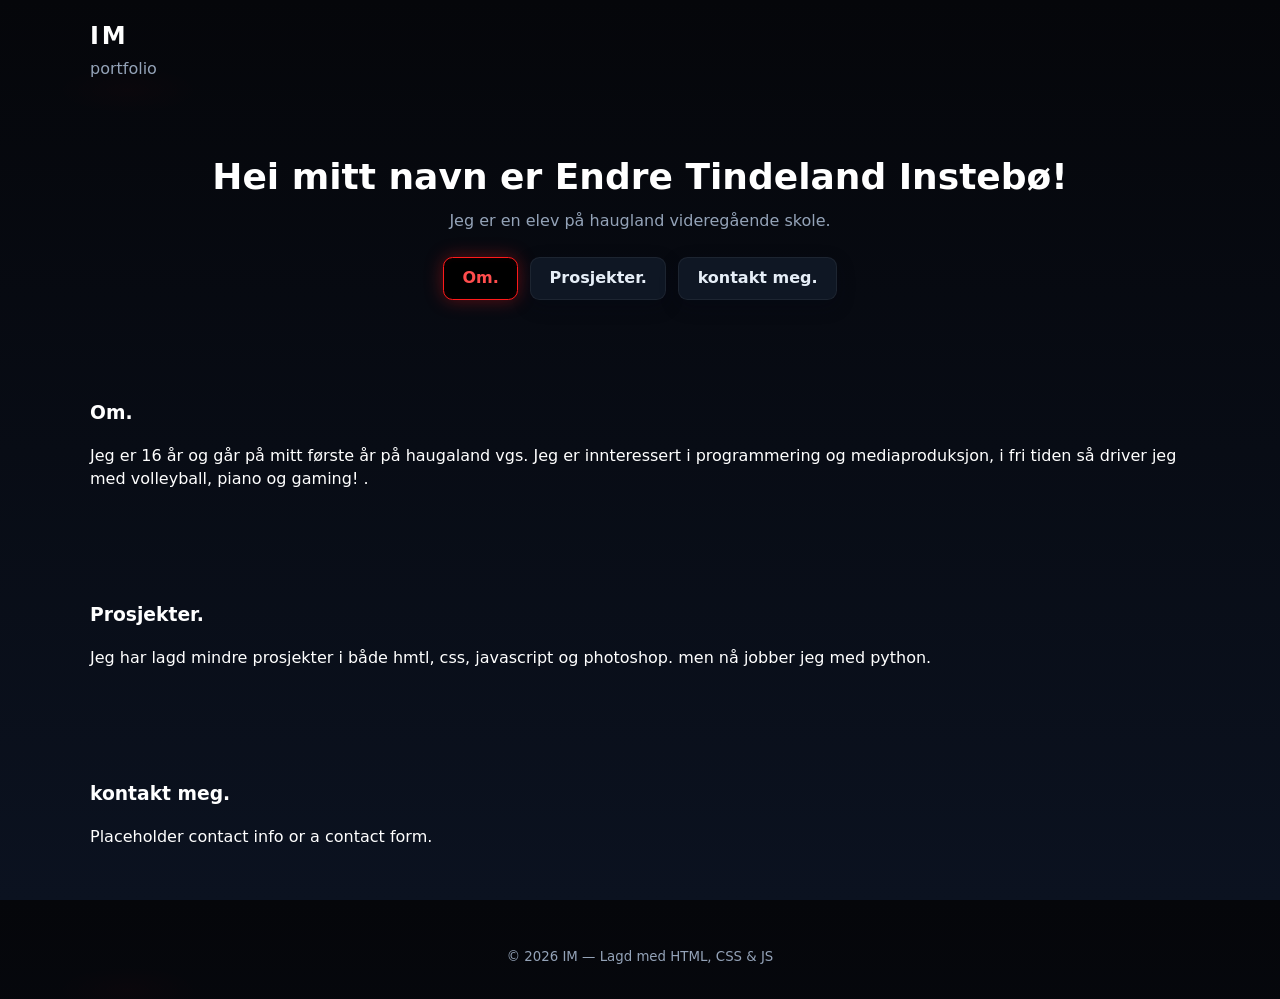
==== html/index.html @ 3b8e7433 "first commit" ====
<!DOCTYPE html>
<html lang="en">
<head>
    <meta charset="UTF-8">
    <meta name="viewport" content="width=device-width, initial-scale=1.0">
    <title>Portfolio</title>
    <link rel="icon" type="image/x-icon" href="../images/egg_alt_24dp_1F1F1F_FILL0_wght400_GRAD0_opsz24.png">
    <link rel="stylesheet" href="../css/style.css">
    <meta name="description" content="Personal portfolio showcasing projects, about info and contact.">
</head>
<body>
    <header class="site-header">
        <div class="container">
            <h1 class="logo">IM</h1>
            <p class="tagline">portfolio</p>
        </div>
    </header>

    <main>
        <section class="hero">
            <div class="container">
                <h2 class="hero-title">Hei mitt navn er Endre Tindeland Instebø!
                    
                </h2>
                <p class="hero-sub"> Jeg er en elev på haugland videregående skole.
                    
                   </p>

                <!-- Button group -->
                <nav class="hero-actions" aria-label="Primary">
                    <a class="btn btn-primary" href="#about" aria-label="About me">Om.</a>
                    <a class="btn" href="#projects" aria-label="Projects">Prosjekter.

                    </a>
                    <a class="btn" href="#contact" aria-label="Contact">kontakt meg.

                    </a>
                </nav>
            </div>
        </section>

        <!-- om-->
        <section id="om" class="section container">
            <h3>Om.

            </h3>
            <p>Jeg er 16 år og går på mitt første år på haugaland vgs. Jeg er innteressert i programmering og mediaproduksjon, i fri tiden så driver jeg med volleyball, piano og gaming!
                
                
                .</p>
        

        </section>

        <section id="projects" class="section container">
            <h3>Prosjekter.
            </h3>
            <p>Jeg har lagd mindre prosjekter i både hmtl, css, javascript og photoshop. men nå jobber jeg med python.

            </p>
        </section>

        <section id="contact" class="section container">
            <h3>kontakt meg.
            
                 </h3>
            <p>Placeholder contact info or a contact form.</p>
        </section>
    </main>

    <footer class="site-footer container">
        <small>&copy; <span id="year"></span> IM — Lagd med
            HTML, CSS &amp; JS</small>
    </footer>

    <script src="../js/script.js" defer></script>
</body>
</html>
---- css/style.css ----
/* Basic reset */
*{
    box-sizing: border-box;
}
html,body{
    height:100%;
}
body {
    margin:0;
    font-family: system-ui, -apple-system, 'Segoe UI', Roboto, 'Helvetica Neue', Arial;
    line-height:1.4;
    color: #ffffff; /* primary text: white */
    background: radial-gradient(1200px 400px at 10% 10%, rgba(255,0,0,0.02), transparent 6%),
                linear-gradient(180deg,#05060a 0%, #0b1220 100%); /* dark background */
    -webkit-font-smoothing:antialiased;
}

.container{
    width: min(1100px, 92%);
    margin: 0 auto;
}

/* Header */
.site-header{
    padding: 1.25rem 0;
}
.logo{
    margin:0;
    font-size:1.5rem;
    letter-spacing:0.12em;
    color:#ffffff;
}
.tagline{
    margin:0.25rem 0 0 0;
    color: #94a3b8; /* muted grey */
}

/* Hero */
.hero{
    padding: 3.25rem 0;
    text-align:center;
}
.hero-title{
    margin:0 0 0.5rem 0;
    font-size: clamp(1.5rem, 3.5vw, 2.25rem);
    color: #ffffff;
}
.hero-sub{
    margin:0 0 1.5rem 0;
    color:#94a3b8; /* softer grey for subtext */
}

/* Buttons */
.hero-actions{
    display:flex;
    gap:0.75rem;
    justify-content:center;
    flex-wrap:wrap;
    margin-top:1rem;
}
.btn{
    display:inline-flex;
    align-items:center;
    justify-content:center;
    padding: 0.6rem 1.15rem;
    border-radius: 0.6rem;
    background: #0f1724; /* dark button background */
    color: #e6eef7; /* light grey text */
    text-decoration:none;
    font-weight:600;
    border: 1px solid rgba(255,255,255,0.06);
    box-shadow: 0 6px 18px rgba(2,6,23,0.25);
    transition: transform .12s ease, box-shadow .12s ease, background-color .12s ease;
}
.btn:hover{
    transform: translateY(-3px);
    box-shadow: 0 10px 30px rgba(2,6,23,0.35);
}
.btn:focus{
    outline: 3px solid rgba(255,255,255,0.06);
    outline-offset: 3px;
}
.btn-primary{
    /* About button: black with red text and a red neon glow */
    background: #000000;
    color: #ff4d4d; /* neon-ish red text */
    border: 1px solid #ff1a1a; /* strong red border */
    box-shadow: 0 0 18px rgba(255,26,26,0.35), inset 0 0 6px rgba(255,26,26,0.06);
    text-shadow: 0 1px 0 rgba(0,0,0,0.6);
}
.btn-primary:hover{
    box-shadow: 0 0 28px rgba(255,26,26,0.6), 0 10px 30px rgba(255,26,26,0.08);
    transform: translateY(-4px);
}
.btn-primary:focus{
    outline: 3px solid rgba(255,26,26,0.18);
    outline-offset: 4px;
}
.btn-outline{
    background: transparent;
    border: 1px solid rgba(255,255,255,0.12);
    color: #e6eef7;
}

/* Sections */
.section{
    padding: 3rem 0;
}
.section h3{
    margin-top:0;
    color:#ffffff;
}

.site-footer{
    padding: 2rem 0;
    text-align:center;
    color:#94a3b8;
}

/* Responsive tweaks */
@media (max-width:520px){
    .hero-actions{gap:0.5rem}
    .btn{padding:0.55rem 0.9rem;font-size:0.95rem}
}

/* Respect reduced motion */
@media (prefers-reduced-motion: reduce){
    .btn, .btn:hover{transition:none;transform:none}
}
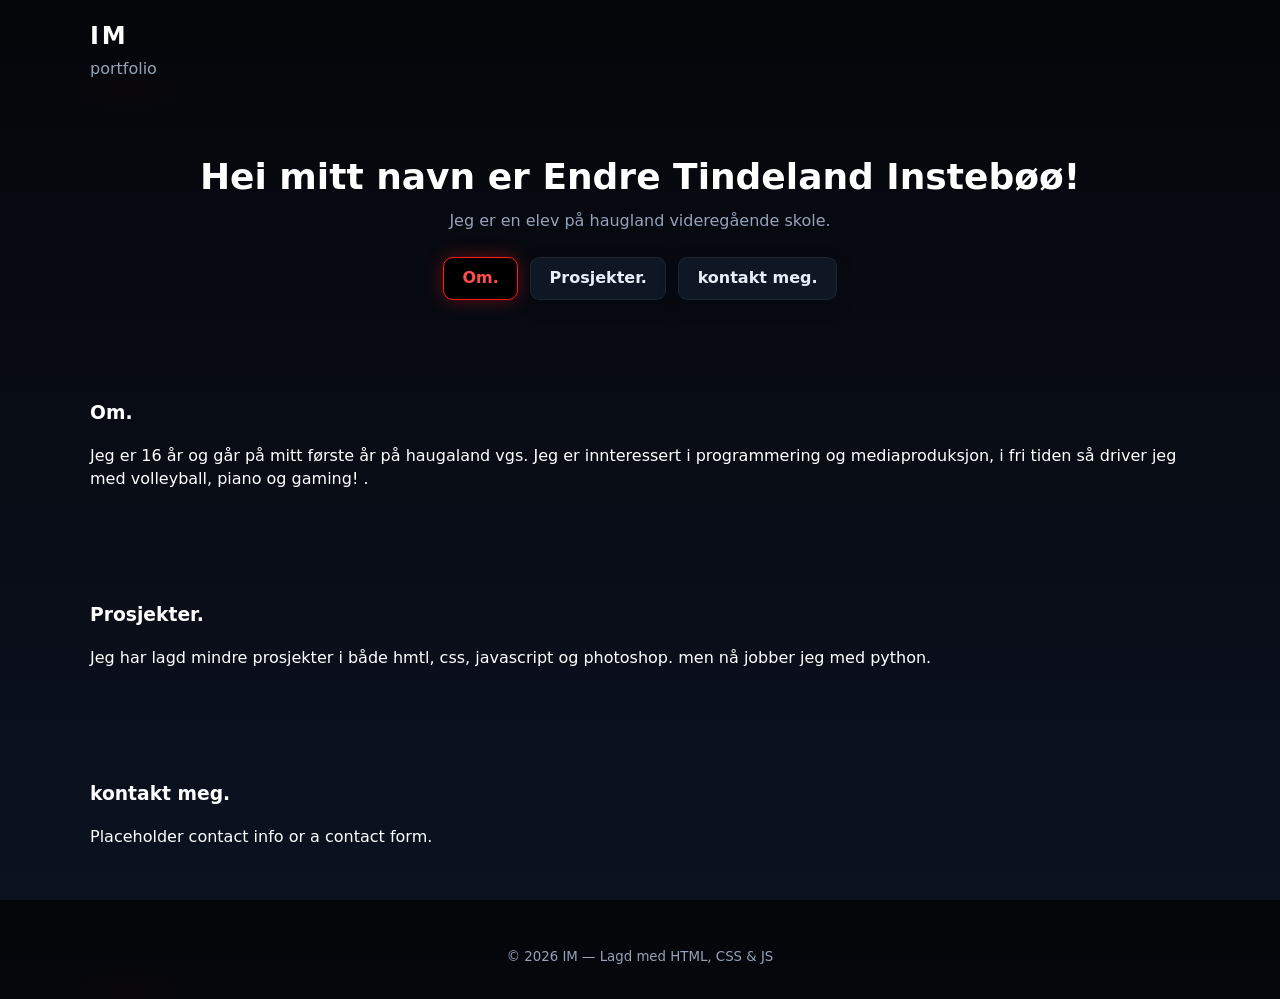
==== commit a07e411a: "pull test" ====
--- a/html/index.html
+++ b/html/index.html
@@ -19,7 +19,7 @@
     <main>
         <section class="hero">
             <div class="container">
-                <h2 class="hero-title">Hei mitt navn er Endre Tindeland Instebø!
+                <h2 class="hero-title">Hei mitt navn er Endre Tindeland Instebøø!
                     
                 </h2>
                 <p class="hero-sub"> Jeg er en elev på haugland videregående skole.
@@ -75,4 +75,4 @@
 
     <script src="../js/script.js" defer></script>
 </body>
-</html>+</html>
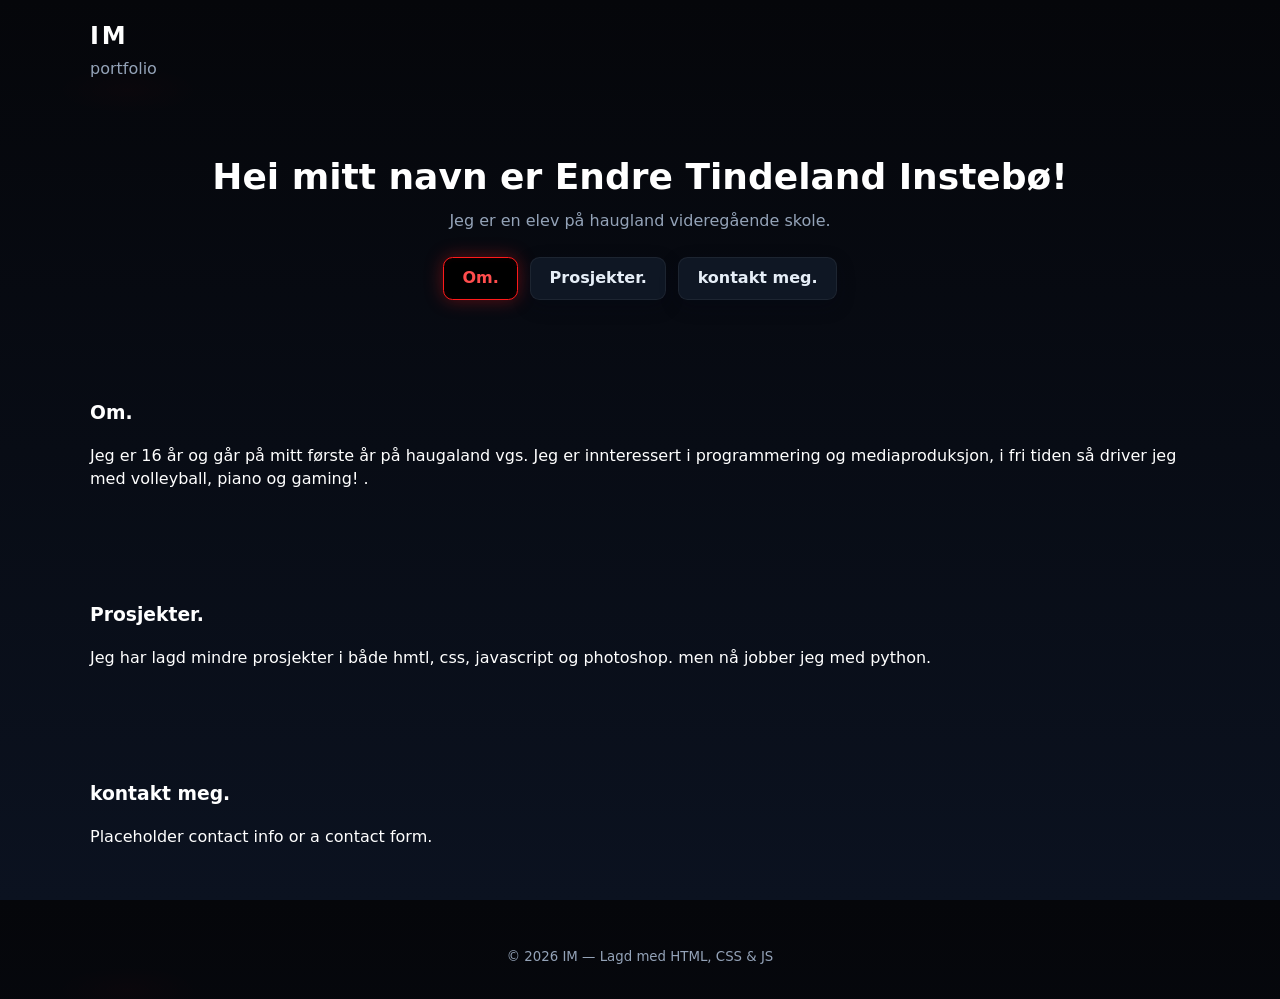
==== commit c6458849: "- ø" ====
--- a/html/index.html
+++ b/html/index.html
@@ -19,7 +19,7 @@
     <main>
         <section class="hero">
             <div class="container">
-                <h2 class="hero-title">Hei mitt navn er Endre Tindeland Instebøø!
+                <h2 class="hero-title">Hei mitt navn er Endre Tindeland Instebø!
                     
                 </h2>
                 <p class="hero-sub"> Jeg er en elev på haugland videregående skole.
